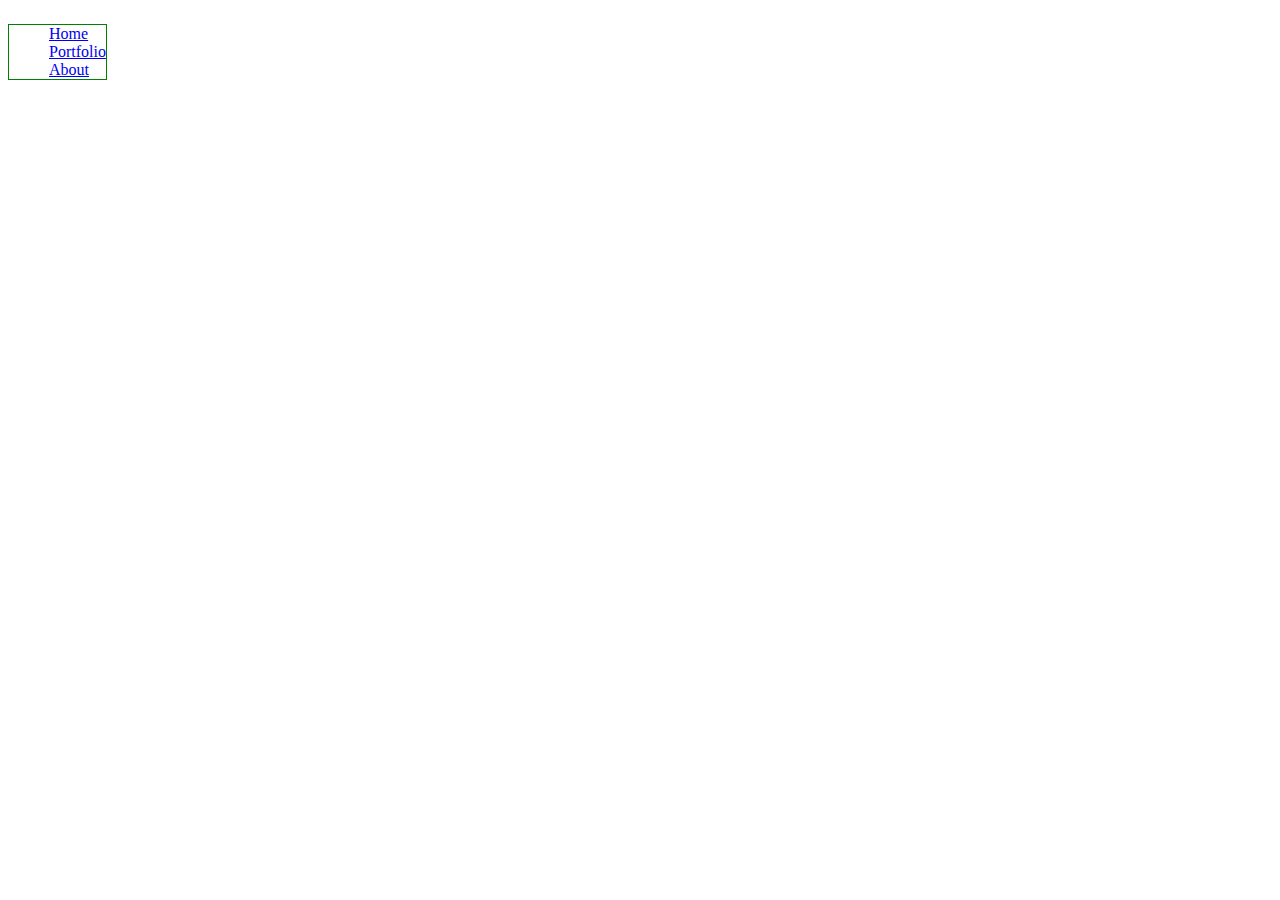
==== index.html @ a1f6cef9 "First Commit" ====
<!DOCTYPE html>
<html lang="en">
<head>
    <meta charset="utf-8">
    <meta >
    <link href="style/style.css" rel="stylesheet">     
</head>

<body>
        
<header>
    <div class="container">
        <ul>
            <li class="links"><a href=#>Home</a></li>
            <li class="links"><a href=#>Portfolio</a></li>
            <li class="links"><a href=#>About</a></li>

        </ul>
        
    </div> 
    
    
</header>
    
<footer></footer>    
</body>
</html>
---- style/style.css ----
/**/
ul{
    list-style-type:none;
    display: inline-block;
    border: 1px solid green
}
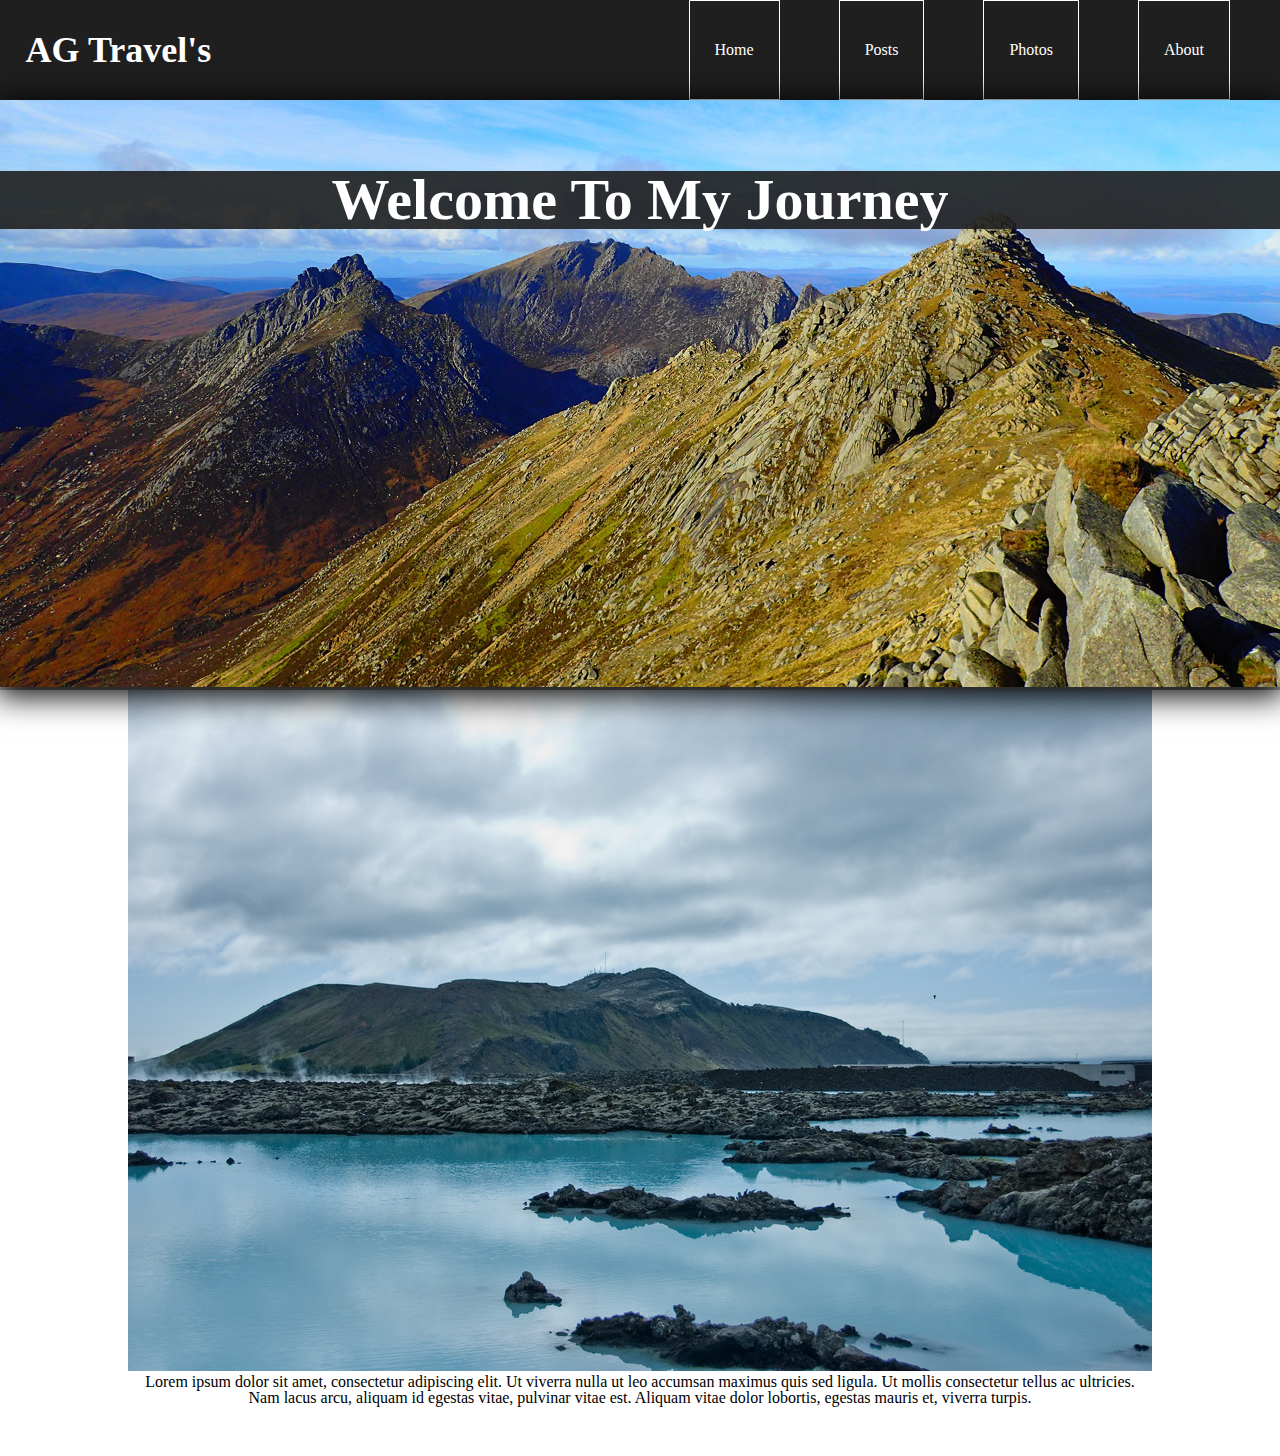
==== commit 16a2e6af: "Update 2017-11-23" ====
--- a/index.html
+++ b/index.html
@@ -2,25 +2,39 @@
 <html lang="en">
 <head>
     <meta charset="utf-8">
-    <meta >
-    <link href="style/style.css" rel="stylesheet">     
+    <meta name="viewport" content="width=device-width, initial-scale=1.0">
+    <link rel="stylesheet" type="text/css" href="style/HTML5Reset.css">
+    <link rel="stylesheet" type="text/css" href="style/style.css">   
+    <title>AG Travels | Welcome</title>
 </head>
-
-<body>
-        
-<header>
-    <div class="container">
-        <ul>
-            <li class="links"><a href=#>Home</a></li>
-            <li class="links"><a href=#>Portfolio</a></li>
-            <li class="links"><a href=#>About</a></li>
-
-        </ul>
-        
-    </div> 
+    <header>
+        <nav>
+            <div class="logo">
+                <h1><a href="#">AG Travel's</a></h1></div>  
+                    <ul class="navlinks">
+                        <li class="links"><a href=#>Home</a></li>
+                        <li class="links"><a href=blogPosts.html>Posts</a></li>
+                        <li class="links"><a href=#>Photos</a></li>
+                        <li class="links"><a href=about.html>About</a></li>
+                    </ul>
+        </nav>
+    </header>
     
     
-</header>
+<body> 
+    
+    <div class="frontView">
+        <img src="Cir-Mhor-Castles-N-Goatfell.jpg" alt="Road" id="FrontImg" class="boxShadows">
+        <h2 id="frontHeading">Welcome To My Journey</h2>
+    </div>
+    
+    <div class="postNum1 boxShadows">
+        <img src="LakeIsland.jpg" class="FrontPosts">    
+        <p class="FrontPostText">Lorem ipsum dolor sit amet, consectetur adipiscing elit. Ut viverra nulla ut leo accumsan maximus quis sed ligula. Ut mollis consectetur tellus ac ultricies. Nam lacus arcu, aliquam id egestas vitae, pulvinar vitae est. Aliquam vitae dolor lobortis, egestas mauris et, viverra turpis.
+        </p>
+    </div>
+    
+    
     
 <footer></footer>    
 </body>
--- a/style/style.css
+++ b/style/style.css
@@ -1,6 +1,158 @@
-/**/
-ul{
-    list-style-type:none;
+/*16px*/
+/*Global*/
+body{
+    background-color: white;
+    margin: auto;
+    text-align: center;
+}
+
+
+.container{
+    width: 80%;
+}
+
+
+.boxShadows{
+    box-shadow: 0px 5px 30px 4px black;
+}
+
+
+/*Navbar*/
+.current{
+}
+
+
+header{
+    height: 100px;
+    background-color: rgb(31, 31, 31);
+    z-index: 1000;
+}
+
+
+/*
+nav{
+}*/
+
+
+h1 a{
+    font-size: 2.25em;    
+    margin: 0;
+    text-decoration: none;
+    color: white;
+}
+
+.logo{
+    padding-top: 32px;
+    padding-bottom: 32px;
+    margin-left: 2%;
+    float: left;
+    list-style-type: none;
+}
+
+ul.navlinks{
+    list-style-type: none;
+    margin: 0;
+    padding: 0;
+    overflow: hidden;
+    float: right;
+}
+
+ul.navlinks li a{
+    color: white;
+    display: block;
+    text-decoration: none;
+    padding-top: 41px;
+    padding-bottom: 41px;
+    padding-left: 25px;
+    padding-right: 25px;
+    margin-left: 5px;
+    border: 1px solid;
+}
+
+ul.navlinks li a:hover{
+    display: block;
+    text-decoration: none;
+    padding-top: 41px;
+    padding-bottom: 41px;
+    padding-left: 25px;
+    padding-right: 25px;
+    border: 1px orange solid;
+    box-shadow: 0px 0px 5px 1px black ;
+}
+
+
+ul.navlinks li{
+    position: relative;
     display: inline-block;
-    border: 1px solid green
-}+    margin-right: 50px;
+}
+
+.frontView{
+    position: relative;
+    width: 100%;
+}
+
+h2{
+    position: absolute;
+    width: 100%;
+    top: 12%;
+    font-size: 58px;
+    color: white;
+    background:  rgba(31, 31, 31, 0.9);;
+    text-align: center;
+}
+
+#FrontImg{
+    width: 100%;
+    height: 100%;
+/*    border: 1px solid red;*/
+ 
+}
+
+
+
+.FrontPosts{
+/*    border: 1px green solid;*/
+}
+
+.postNum1{
+    text-align: center;
+    padding-bottom: 50px;
+    /*border: 1px blue solid;*/
+}
+
+p.FrontPostText{
+    width: 80%;
+    text-align: center;
+    display: inline-block;
+}
+
+
+
+
+
+
+/*About*/
+
+#AboutHead{
+    top: 18%;
+    position: absolute;
+    width: 100%;
+    font-size: 38px;
+    text-align: center;
+}
+
+hr{
+    margin-top: 10%;
+    margin-right: 10%;
+    margin-left: 10%;
+    height: 2px;
+    width: 100%;
+    background-color: black;
+}
+
+
+
+
+
+
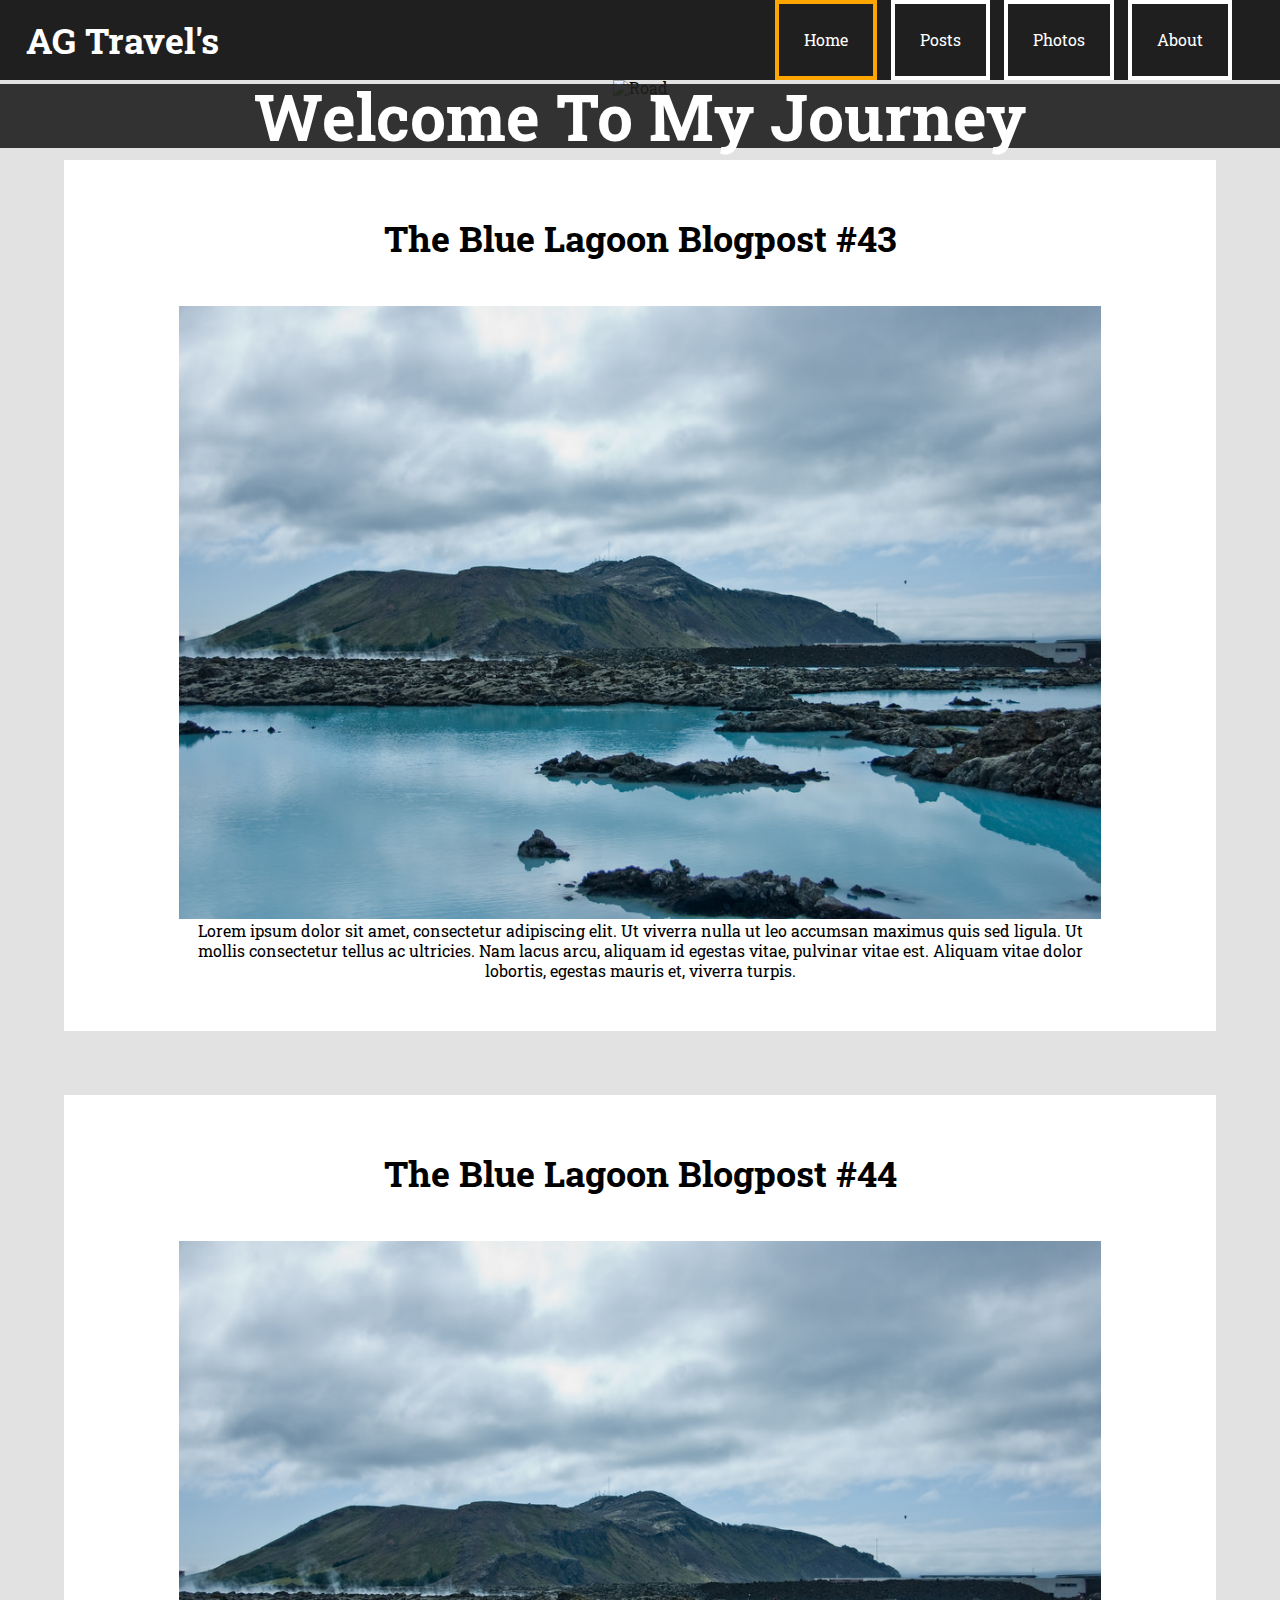
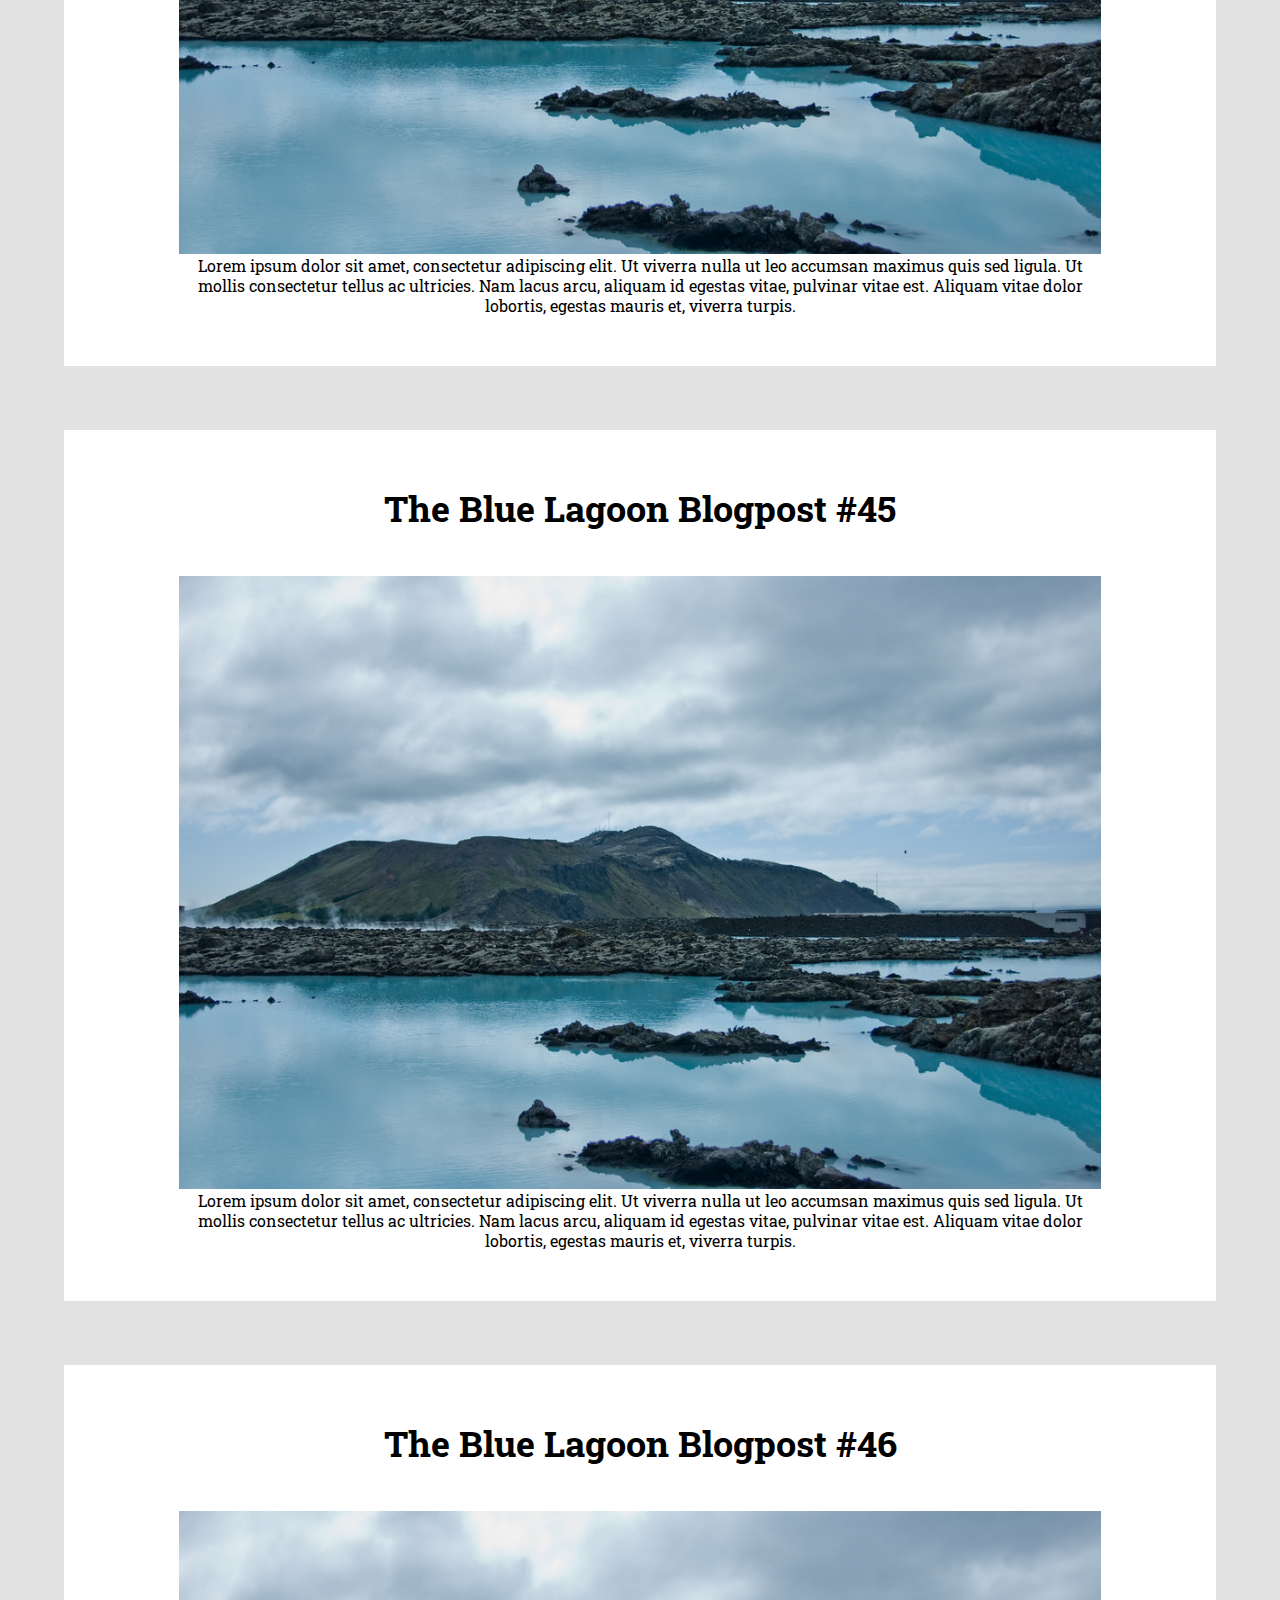
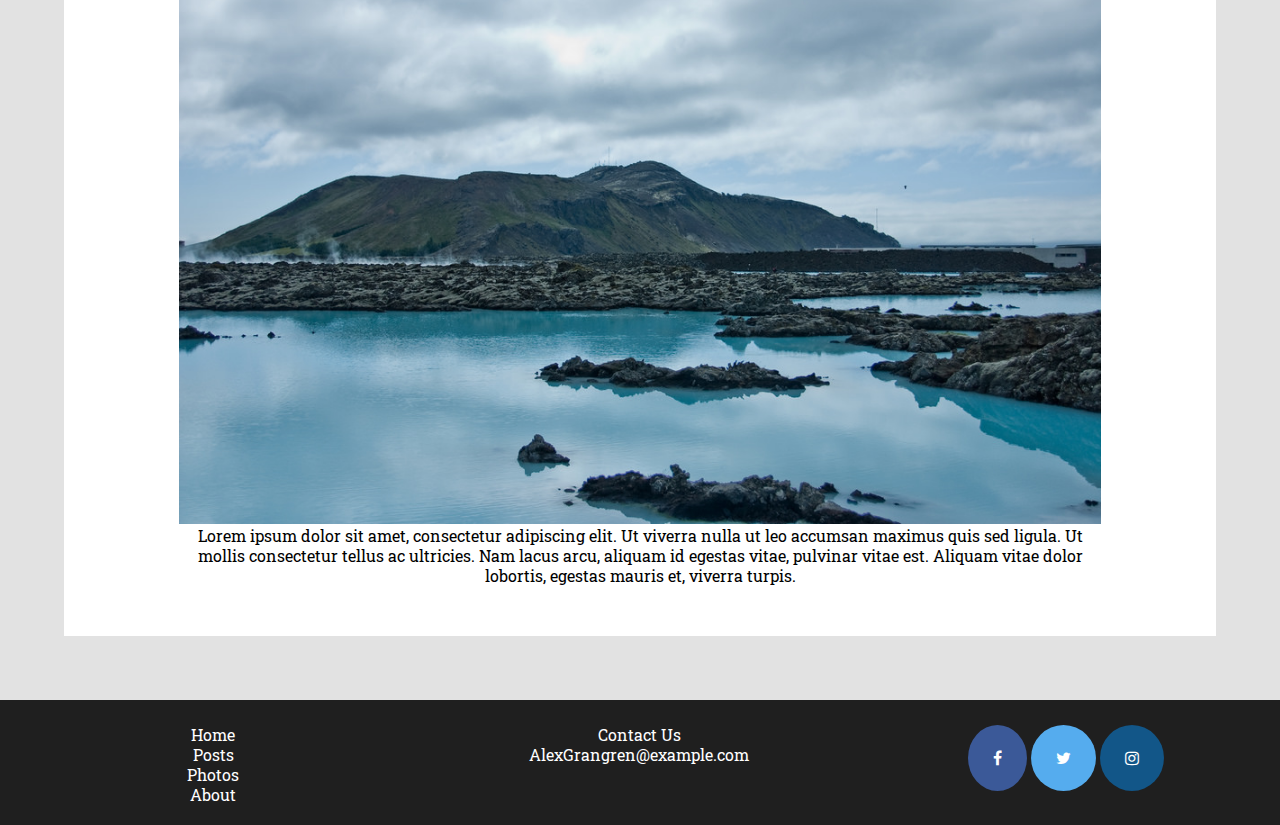
==== commit 37c660b5: "Uppdatering 2018-01-10" ====
--- a/index.html
+++ b/index.html
@@ -4,38 +4,91 @@
     <meta charset="utf-8">
     <meta name="viewport" content="width=device-width, initial-scale=1.0">
     <link rel="stylesheet" type="text/css" href="style/HTML5Reset.css">
-    <link rel="stylesheet" type="text/css" href="style/style.css">   
+    <link rel="stylesheet" type="text/css" href="style/style.css"> 
+    
+    <!--Länkar iconerna till facebook och twitter-->
+    <link rel="stylesheet" href="https://cdnjs.cloudflare.com/ajax/libs/font-awesome/4.7.0/css/font-awesome.min.css">
+    <link rel="shortcut icon" type="image/x-icon" href="favicon%20(1).ico" />
+    <!---->
+    <link href="https://fonts.googleapis.com/css?family=Roboto+Slab" rel="stylesheet">
+    <!--<script src="http://code.jquery.com/jquery-1.11.3.js"></script>-->
     <title>AG Travels | Welcome</title>
 </head>
-    <header>
-        <nav>
-            <div class="logo">
-                <h1><a href="#">AG Travel's</a></h1></div>  
-                    <ul class="navlinks">
-                        <li class="links"><a href=#>Home</a></li>
-                        <li class="links"><a href=blogPosts.html>Posts</a></li>
-                        <li class="links"><a href=#>Photos</a></li>
-                        <li class="links"><a href=about.html>About</a></li>
-                    </ul>
-        </nav>
+   
+    
+    
+<body> 
+     <header>
+        <div id="logo">
+            <h1><a href="index.html">AG Travel's</a></h1>
+        </div>  
+            <nav>
+                <ul class="navlinks">
+                    <li class="current"><a href=index.html>Home</a></li>
+                    <li><a href=blogPosts.html>Posts</a></li>
+                    <li><a href=#>Photos</a></li>
+                    <li id="test"><a href=about.html>About</a></li>
+                </ul>
+            </nav>
+         <div id="menu">Menu</div>
     </header>
     
     
-<body> 
-    
     <div class="frontView">
-        <img src="Cir-Mhor-Castles-N-Goatfell.jpg" alt="Road" id="FrontImg" class="boxShadows">
+        <img src="pexels-photo-103567.jpeg" alt="Road" id="FrontImg">
         <h2 id="frontHeading">Welcome To My Journey</h2>
     </div>
     
-    <div class="postNum1 boxShadows">
-        <img src="LakeIsland.jpg" class="FrontPosts">    
-        <p class="FrontPostText">Lorem ipsum dolor sit amet, consectetur adipiscing elit. Ut viverra nulla ut leo accumsan maximus quis sed ligula. Ut mollis consectetur tellus ac ultricies. Nam lacus arcu, aliquam id egestas vitae, pulvinar vitae est. Aliquam vitae dolor lobortis, egestas mauris et, viverra turpis.
+    
+    
+
+    <div class="blogPost">
+        <h3 class="heading">The Blue Lagoon Blogpost #43</h3>
+        <img src="LakeIsland.jpg" class="PostImage">    
+        <p class="FrontPostText ContentText">Lorem ipsum dolor sit amet, consectetur adipiscing elit. Ut viverra nulla ut leo accumsan maximus quis sed ligula. Ut mollis consectetur tellus ac ultricies. Nam lacus arcu, aliquam id egestas vitae, pulvinar vitae est. Aliquam vitae dolor lobortis, egestas mauris et, viverra turpis.
+        </p>
+    </div>
+
+    
+    <div class="blogPost">
+        <h3 class="heading">The Blue Lagoon Blogpost #44</h3>
+        <img src="LakeIsland.jpg" class="PostImage">    
+        <p class="FrontPostText ContentText">Lorem ipsum dolor sit amet, consectetur adipiscing elit. Ut viverra nulla ut leo accumsan maximus quis sed ligula. Ut mollis consectetur tellus ac ultricies. Nam lacus arcu, aliquam id egestas vitae, pulvinar vitae est. Aliquam vitae dolor lobortis, egestas mauris et, viverra turpis.
         </p>
     </div>
     
     
+    <div class="blogPost">
+        <h3 class="heading">The Blue Lagoon Blogpost #45</h3>
+        <img src="LakeIsland.jpg" class="PostImage">    
+        <p class="FrontPostText ContentText">Lorem ipsum dolor sit amet, consectetur adipiscing elit. Ut viverra nulla ut leo accumsan maximus quis sed ligula. Ut mollis consectetur tellus ac ultricies. Nam lacus arcu, aliquam id egestas vitae, pulvinar vitae est. Aliquam vitae dolor lobortis, egestas mauris et, viverra turpis.
+        </p>
+    </div>
     
-<footer></footer>    
+    
+    <div class="blogPost">
+        <h3 class="heading">The Blue Lagoon Blogpost #46</h3>
+        <img src="LakeIsland.jpg" class="PostImage">    
+        <p class="FrontPostText ContentText">Lorem ipsum dolor sit amet, consectetur adipiscing elit. Ut viverra nulla ut leo accumsan maximus quis sed ligula. Ut mollis consectetur tellus ac ultricies. Nam lacus arcu, aliquam id egestas vitae, pulvinar vitae est. Aliquam vitae dolor lobortis, egestas mauris et, viverra turpis.
+        </p>
+    </div>
+    
+    
+<footer>
+    <div class="footerinf">
+        <div class="column"> 
+            <a href="index.html">Home</a><br><a href="#">Posts</a><br><a href="">Photos</a><br><a href="#">About</a>    
+        </div>
+            <p class="column">Contact Us<br>AlexGrangren@example.com</p>
+            <div class="column">
+                <i href="#" class="fa fa-facebook"></i>
+                <i href="#" class="fa fa-twitter"></i>
+                <i href="#" class="fa fa-instagram"></i>
+            </div>
+        </div>
+</footer> 
+   
+    
 </body>
-</html>+</html>
+
--- a/style/style.css
+++ b/style/style.css
@@ -1,158 +1,290 @@
-/*16px*/
 /*Global*/
 body{
-    background-color: white;
+    font-family: 'Roboto Slab', serif;
+    background-color: #e2e2e2;
     margin: auto;
     text-align: center;
 }
 
-
+/*Gör så att allt trycks ihop med 10% på vänster och höger sida*/
 .container{
-    width: 80%;
-}
-
-
-.boxShadows{
-    box-shadow: 0px 5px 30px 4px black;
-}
+    width: 90%;
+    margin: auto;
+    overflow: hidden;
+    text-align: center;
+}
+
+.heading{
+    margin-top: 50px;
+    margin-bottom: 50px;
+    font-size: 36px;
+    
+}
+
+.S_heading{
+    margin-top: 50px;
+    margin-bottom: 30px;
+    font-size: 26px;
+}
+
+
+
+
+
+/*///////////////////*/
 
 
 /*Navbar*/
-.current{
-}
-
-
 header{
-    height: 100px;
-    background-color: rgb(31, 31, 31);
+    height: 80px;
+    background-color: #1f1f1f;
     z-index: 1000;
 }
-
-
-/*
-nav{
-}*/
-
-
+/*Ändrar färgen på den länk du är på.*/
+.navlinks .current a{
+    border-color: orange;
+}
+
+.navlinks{
+    list-style-type: none;
+    overflow: hidden;
+    float: right;
+}
+
+/*remove!!!!!!!!!!!!!!!!!!!!!!!!!!!!!*/
+#test{
+    margin-right: 3em;
+}
+/*------*/
+
+/*Padding gör så att alla borders passar perfekt inne i headern*/
+.navlinks li a{
+    color: white;
+    display: block;
+    text-decoration: none;
+    padding-top: 28px;
+    padding-bottom: 28px;
+    padding-left: 25px;
+    padding-right: 25px;
+    border: 4px solid;
+}
+
+.navlinks li a:hover{
+   border-color: orange;
+}
+
+.navlinks li{
+    position: relative;
+    display: inline-block;
+    margin-right: 10px;
+}
+
+/*Meny för mobila enheter*/
+#menu{
+    width: 100%;
+    text-align: right;
+    box-sizing: border-box;
+    padding: 32px 0px;
+    cursor: pointer;
+    display: none;   
+    color: white;
+}
+
+/*h1 är loggan*/
+/*Ändrar så att den inte har någon margin så den inte är ivägen för annat och flytter på divs osv.*/
 h1 a{
     font-size: 2.25em;    
     margin: 0;
     text-decoration: none;
     color: white;
 }
-
-.logo{
-    padding-top: 32px;
-    padding-bottom: 32px;
+/*Den här classen centrerar loggan med padding*/
+#logo{
+    padding-top: 22px;
+    padding-bottom: 22px;
     margin-left: 2%;
     float: left;
     list-style-type: none;
 }
 
-ul.navlinks{
-    list-style-type: none;
-    margin: 0;
-    padding: 0;
-    overflow: hidden;
-    float: right;
-}
-
-ul.navlinks li a{
-    color: white;
-    display: block;
-    text-decoration: none;
-    padding-top: 41px;
-    padding-bottom: 41px;
-    padding-left: 25px;
-    padding-right: 25px;
-    margin-left: 5px;
-    border: 1px solid;
-}
-
-ul.navlinks li a:hover{
-    display: block;
-    text-decoration: none;
-    padding-top: 41px;
-    padding-bottom: 41px;
-    padding-left: 25px;
-    padding-right: 25px;
-    border: 1px orange solid;
-    box-shadow: 0px 0px 5px 1px black ;
-}
-
-
-ul.navlinks li{
-    position: relative;
-    display: inline-block;
-    margin-right: 50px;
-}
-
+/*///////////////////*/
+
+/* Jag använderm mig utav position: relative; för att få bilden att anpassa sig efter texten som ska vara på bilden */
+
+/*Front view är första bilden som ska introducera en till hemsidan*/
 .frontView{
     position: relative;
-    width: 100%;
-}
-
-h2{
+
+}
+
+/*Jag får ner texten genom att ge den en absolute position och sedan ger den top 12% som trycker ner den med 12% från headern. Text-align för att centrera texten.*/
+h2#frontHeading{
     position: absolute;
     width: 100%;
-    top: 12%;
-    font-size: 58px;
-    color: white;
-    background:  rgba(31, 31, 31, 0.9);;
+    top: 25%;
+    font-size: 4em;
+    color: white;
+    background: rgba(31, 31, 31, 0.9);;
     text-align: center;
 }
 
 #FrontImg{
     width: 100%;
-    height: 100%;
-/*    border: 1px solid red;*/
- 
-}
-
-
-
-.FrontPosts{
-/*    border: 1px green solid;*/
-}
-
-.postNum1{
-    text-align: center;
+}
+
+#frontHeading{
+    top: 35%;
+}
+
+.blogPost{
+    margin: 5%;
+    padding-top: 10px;
     padding-bottom: 50px;
-    /*border: 1px blue solid;*/
+    background: white;
+}
+
+.PostImage{
+    width: 80%;
 }
 
 p.FrontPostText{
-    width: 80%;
-    text-align: center;
-    display: inline-block;
-}
-
+    text-align: center;
+    margin-left: 10%;
+    margin-right: 10%;
+
+}
 
 
 
 
 
 /*About*/
-
 #AboutHead{
-    top: 18%;
-    position: absolute;
-    width: 100%;
     font-size: 38px;
-    text-align: center;
+    background-color: white;
 }
 
 hr{
-    margin-top: 10%;
     margin-right: 10%;
     margin-left: 10%;
-    height: 2px;
-    width: 100%;
-    background-color: black;
-}
-
-
-
-
-
-
+    height: 2px;    
+    text-align: center;
+}
+
+#AboutPic{
+    width:370px;
+    height:480px;
+    margin-left: 50px;
+    position: relative;
+    float: right;
+}
+
+.AboutDiv{
+    margin: 5%;
+    padding-top: 10px;
+    padding-bottom: 50px;
+    background: white;
+    
+}
+
+p.par{
+    margin-left: 5%;
+    width: 50%;
+    height: 500px;
+/*    border: 1px red solid;*/
+}
+
+.ContentText{
+    line-height: 1.25em;
+}
+
+
+
+
+
+footer{
+    position: absolute;
+    height: 125px;
+    width: 100%;
+    background-color: #1f1f1f;
+    text-align: center;
+    text-decoration: none;
+}
+
+/*Gör alla så att alla länkar i footerinf inte har någon underline eller den orginala lila färgen när länken har blivit visited(besökt)*/
+.footerinf a{
+    text-decoration: none;
+    color: white;
+}
+
+/*Gör att varje columne tar 1/3 av sidan*/
+.column{
+    width: 33.3%;
+    margin-top: 25px;
+    float: left;
+    text-decoration: none;
+    color: white;
+    line-height: 1.25em;
+}
+
+
+.fa {
+    padding: 25px;
+    text-align: center;
+    border-radius: 50%;
+}
+
+.fa:hover {
+    opacity: 0.5;
+}
+
+.fa-facebook {
+    font: 50px;
+    background: #3B5998;
+    color: white;
+}
+
+.fa-twitter {
+    background: #55ACEE;
+    color: white;
+}
+
+.fa-instagram {
+    background: #125688;
+    color: white;
+}
+
+
+
+@media only screen and (max-width: 850px){
+    
+    nav{
+        display: none;
+    }
+    
+    #menu{
+        display: block
+    }
+    
+    .navlinks li a{
+    color: white;
+    display: block;
+    text-decoration: none;
+    width: 100%;
+    border: 1px solid;
+}
+        
+    .blogPost{
+        margin-top: 10%;
+    }
+    
+}
+
+@media only screen and (max-width: 740){
+    
+    h2#frontHeading{
+        font-size: 36px;
+        
+    }
+    
+}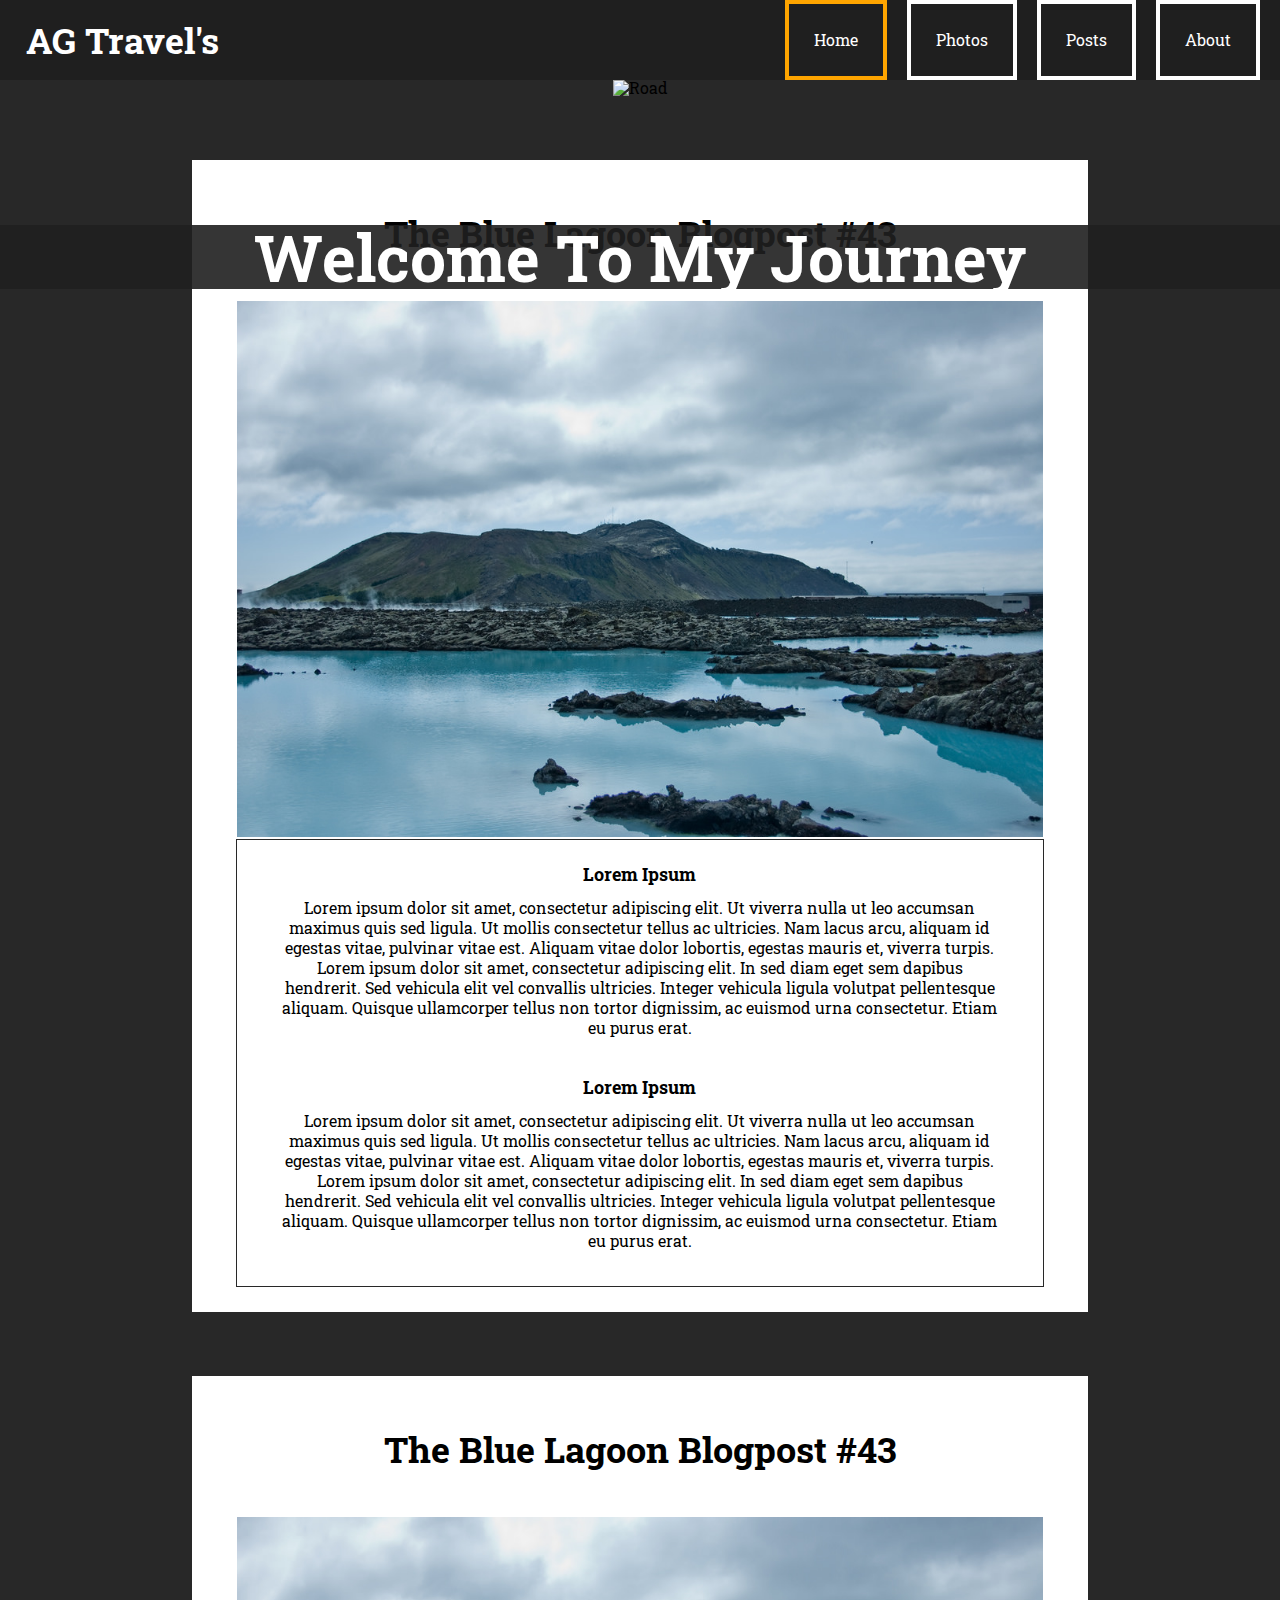
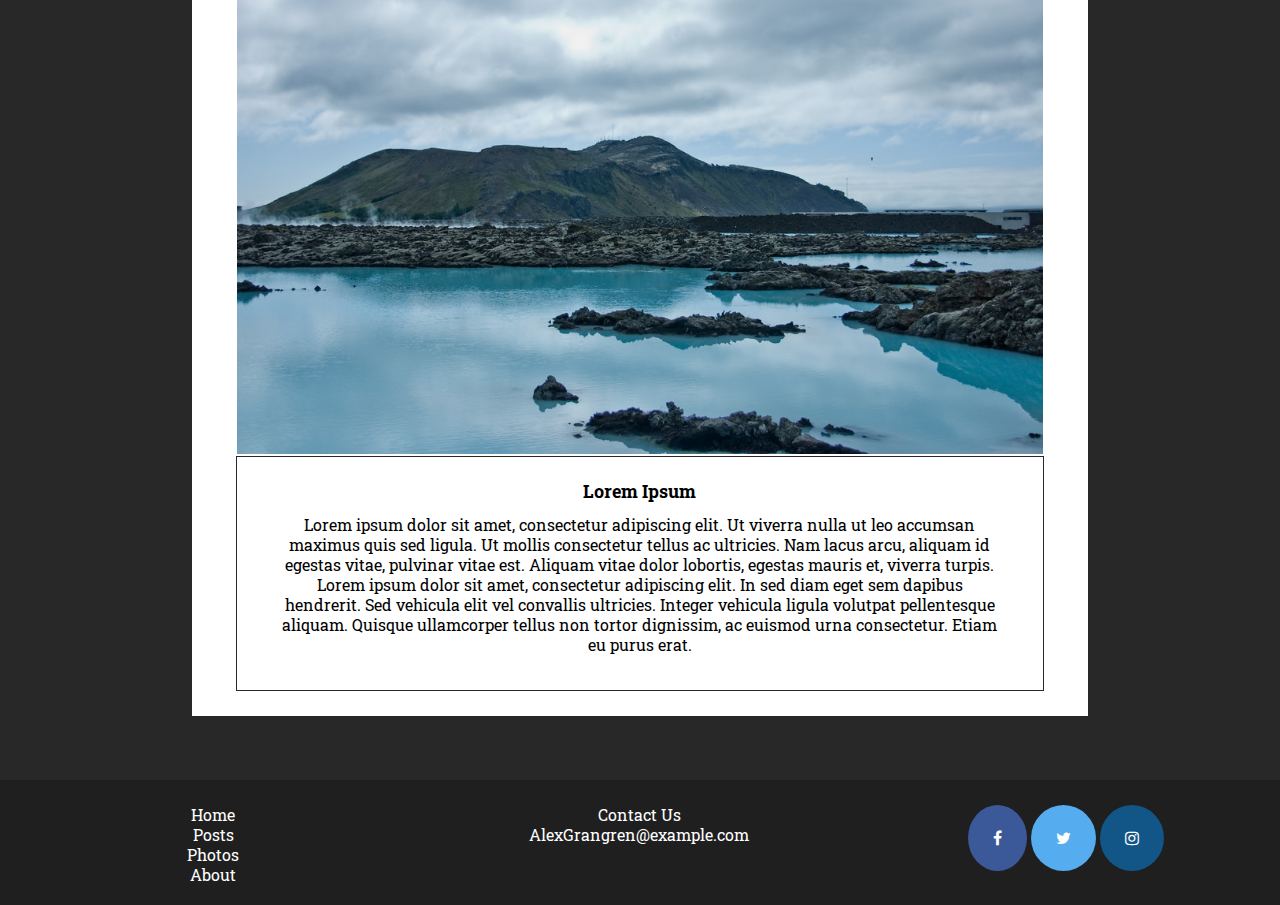
==== commit b45207dc: "Hotfixes" ====
--- a/index.html
+++ b/index.html
@@ -1,94 +1,116 @@
 <!DOCTYPE html>
 <html lang="en">
-<head>
-    <meta charset="utf-8">
-    <meta name="viewport" content="width=device-width, initial-scale=1.0">
-    <link rel="stylesheet" type="text/css" href="style/HTML5Reset.css">
-    <link rel="stylesheet" type="text/css" href="style/style.css"> 
+<!----  Head  ---->
+    <head>
+        <meta charset="utf-8">
+        <meta name="viewport" content="width=device-width, initial-scale=1.0">
+
+<!----  Browser Icon  ---->
+        <link href="favicon.ico" rel="logo">
+
+<!----  Stylesheets  ---->
+        <link rel="stylesheet" type="text/css" href="style/HTML5Reset.css">
+        <link rel="stylesheet" type="text/css" href="style/style.css"> 
+        <link rel="stylesheet" href="https://cdnjs.cloudflare.com/ajax/libs/font-awesome/4.7.0/css/font-awesome.min.css">
+
+<!----  Länkar iconerna till facebook och twitter  ---->
+        <link href="https://fonts.googleapis.com/css?family=Roboto+Slab" rel="stylesheet">
+        
+<!----  Titlen av nuvarande sida, ändras till Photos, About beroende på vilken sida  ---->
+        <title>AG Travels | Welcome</title>
+    </head>
     
-    <!--Länkar iconerna till facebook och twitter-->
-    <link rel="stylesheet" href="https://cdnjs.cloudflare.com/ajax/libs/font-awesome/4.7.0/css/font-awesome.min.css">
-    <link rel="shortcut icon" type="image/x-icon" href="favicon%20(1).ico" />
-    <!---->
-    <link href="https://fonts.googleapis.com/css?family=Roboto+Slab" rel="stylesheet">
-    <!--<script src="http://code.jquery.com/jquery-1.11.3.js"></script>-->
-    <title>AG Travels | Welcome</title>
-</head>
-   
-    
-    
-<body> 
-     <header>
-        <div id="logo">
-            <h1><a href="index.html">AG Travel's</a></h1>
-        </div>  
-            <nav>
-                <ul class="navlinks">
+<!----  BODY  ---->
+    <body> 
+<!----  HEADER  ---->
+        <header>
+
+            <h1 id="logo"><a href="index.html">AG Travel's</a></h1>
+<!----  NAV  ---->
+                <nav>
                     <li class="current"><a href=index.html>Home</a></li>
-                    <li><a href=blogPosts.html>Posts</a></li>
-                    <li><a href=#>Photos</a></li>
-                    <li id="test"><a href=about.html>About</a></li>
-                </ul>
-            </nav>
-         <div id="menu">Menu</div>
-    </header>
-    
-    
-    <div class="frontView">
-        <img src="pexels-photo-103567.jpeg" alt="Road" id="FrontImg">
-        <h2 id="frontHeading">Welcome To My Journey</h2>
-    </div>
-    
-    
-    
+                    <li id="AboutLi"><a  href=about.html>About</a></li>
+                    
+<!--  Dropdown Meny. Se rad 286-312  -->
+                    <div class="dropdown">
+                      <li><a href=blogPosts.html>Posts</a></li>
+                        <div class="dropdownLinks">
+                            <a href="#">All Posts</a>
+                            <a href="#">Recent Posts</a>
+                            <a href="#">Categories</a>
+                        </div>
+                    </div>
 
-    <div class="blogPost">
-        <h3 class="heading">The Blue Lagoon Blogpost #43</h3>
-        <img src="LakeIsland.jpg" class="PostImage">    
-        <p class="FrontPostText ContentText">Lorem ipsum dolor sit amet, consectetur adipiscing elit. Ut viverra nulla ut leo accumsan maximus quis sed ligula. Ut mollis consectetur tellus ac ultricies. Nam lacus arcu, aliquam id egestas vitae, pulvinar vitae est. Aliquam vitae dolor lobortis, egestas mauris et, viverra turpis.
-        </p>
-    </div>
+<!--  Dropdown Meny. Se rad 286-312  -->
+                    <div class="dropdown">
+                      <li><a href=photos.html>Photos</a></li>
+                        <div class="dropdownLinks">
+                            <a href="#">All Posts</a>
+                            <a href="#">Recent Posts</a>
+                            <a href="#">Categories</a>
+                        </div>
+                    </div>
+                </nav>
+            
+<!--  Responsiv meny för skärmar mindre än 850px.(Har ej länkar)  -->
+            <div id="menu">Menu</div>
+        </header>
 
-    
-    <div class="blogPost">
-        <h3 class="heading">The Blue Lagoon Blogpost #44</h3>
-        <img src="LakeIsland.jpg" class="PostImage">    
-        <p class="FrontPostText ContentText">Lorem ipsum dolor sit amet, consectetur adipiscing elit. Ut viverra nulla ut leo accumsan maximus quis sed ligula. Ut mollis consectetur tellus ac ultricies. Nam lacus arcu, aliquam id egestas vitae, pulvinar vitae est. Aliquam vitae dolor lobortis, egestas mauris et, viverra turpis.
-        </p>
-    </div>
-    
-    
-    <div class="blogPost">
-        <h3 class="heading">The Blue Lagoon Blogpost #45</h3>
-        <img src="LakeIsland.jpg" class="PostImage">    
-        <p class="FrontPostText ContentText">Lorem ipsum dolor sit amet, consectetur adipiscing elit. Ut viverra nulla ut leo accumsan maximus quis sed ligula. Ut mollis consectetur tellus ac ultricies. Nam lacus arcu, aliquam id egestas vitae, pulvinar vitae est. Aliquam vitae dolor lobortis, egestas mauris et, viverra turpis.
-        </p>
-    </div>
-    
-    
-    <div class="blogPost">
-        <h3 class="heading">The Blue Lagoon Blogpost #46</h3>
-        <img src="LakeIsland.jpg" class="PostImage">    
-        <p class="FrontPostText ContentText">Lorem ipsum dolor sit amet, consectetur adipiscing elit. Ut viverra nulla ut leo accumsan maximus quis sed ligula. Ut mollis consectetur tellus ac ultricies. Nam lacus arcu, aliquam id egestas vitae, pulvinar vitae est. Aliquam vitae dolor lobortis, egestas mauris et, viverra turpis.
-        </p>
-    </div>
-    
-    
-<footer>
-    <div class="footerinf">
-        <div class="column"> 
-            <a href="index.html">Home</a><br><a href="#">Posts</a><br><a href="">Photos</a><br><a href="#">About</a>    
+<!--  Välkomst Bild  -->
+        <div background="pexels-photo-103567.jpeg" >
+            <img src="pexels-photo-103567.jpeg" alt="Road" id="FrontImg">
+            <h2>Welcome To My Journey</h2>
         </div>
-            <p class="column">Contact Us<br>AlexGrangren@example.com</p>
+
+
+
+<!----  BlogpostFront är alla bloginlägg på första sidan och alla blogposts på egen sida  ---->
+        <div class="blogPostFront">
+            <h3 class="heading">The Blue Lagoon Blogpost #43</h3>
+            <img src="LakeIsland.jpg" class="PostImage">  
+            
+<!--  TextBox är texten på ett bloginlägg  -->
+            <div class="textBox">
+                <h3 class="S_textHeading">Lorem Ipsum</h3>
+                <p class="ContentText">
+                    Lorem ipsum dolor sit amet, consectetur adipiscing elit. Ut viverra nulla ut leo accumsan maximus quis sed ligula. Ut mollis consectetur tellus ac ultricies. Nam lacus arcu, aliquam id egestas vitae, pulvinar vitae est. Aliquam vitae dolor lobortis, egestas mauris et, viverra turpis. Lorem ipsum dolor sit amet, consectetur adipiscing elit. In sed diam eget sem dapibus hendrerit. Sed vehicula elit vel convallis ultricies. Integer vehicula ligula volutpat pellentesque aliquam. Quisque ullamcorper tellus non tortor dignissim, ac euismod urna consectetur. Etiam eu purus erat.
+                </p>
+
+                <h3 class="S_textHeading">Lorem Ipsum</h3>
+                <p class="ContentText">
+                    Lorem ipsum dolor sit amet, consectetur adipiscing elit. Ut viverra nulla ut leo accumsan maximus quis sed ligula. Ut mollis consectetur tellus ac ultricies. Nam lacus arcu, aliquam id egestas vitae, pulvinar vitae est. Aliquam vitae dolor lobortis, egestas mauris et, viverra turpis. Lorem ipsum dolor sit amet, consectetur adipiscing elit. In sed diam eget sem dapibus hendrerit. Sed vehicula elit vel convallis ultricies. Integer vehicula ligula volutpat pellentesque aliquam. Quisque ullamcorper tellus non tortor dignissim, ac euismod urna consectetur. Etiam eu purus erat.
+                </p>
+             </div>
+        </div>
+
+<!--  BlogpostFront är alla bloginlägg på första sidan och alla blogposts på egen sida  -->
+        <div class="blogPostFront">
+            <h3 class="heading">The Blue Lagoon Blogpost #43</h3>
+            <img src="LakeIsland.jpg" class="PostImage">  
+            
+<!--  TextBox är texten på ett bloginlägg  -->
+            <div class="textBox">
+                <h3 class="S_textHeading">Lorem Ipsum</h3>
+                <p class="ContentText">
+                    Lorem ipsum dolor sit amet, consectetur adipiscing elit. Ut viverra nulla ut leo accumsan maximus quis sed ligula. Ut mollis consectetur tellus ac ultricies. Nam lacus arcu, aliquam id egestas vitae, pulvinar vitae est. Aliquam vitae dolor lobortis, egestas mauris et, viverra turpis. Lorem ipsum dolor sit amet, consectetur adipiscing elit. In sed diam eget sem dapibus hendrerit. Sed vehicula elit vel convallis ultricies. Integer vehicula ligula volutpat pellentesque aliquam. Quisque ullamcorper tellus non tortor dignissim, ac euismod urna consectetur. Etiam eu purus erat.
+                </p>  
+            </div>
+        </div>
+
+<!----  FOOTER  ---->
+        <footer>
+            <div class="column"> 
+                <a href="index.html">Home</a><br><a href="#">Posts</a><br><a href="#">Photos</a><br><a href="#">About</a>    
+            </div>
+                <p class="column">Contact Us<br>AlexGrangren@example.com</p>
             <div class="column">
                 <i href="#" class="fa fa-facebook"></i>
                 <i href="#" class="fa fa-twitter"></i>
                 <i href="#" class="fa fa-instagram"></i>
             </div>
-        </div>
-</footer> 
-   
+        </footer> 
+
+    </body>
     
-</body>
 </html>
 
--- a/style/style.css
+++ b/style/style.css
@@ -1,16 +1,11 @@
-/*Global*/
+/******************************************/
+/******************Global******************/
+/******************************************/
+
 body{
     font-family: 'Roboto Slab', serif;
-    background-color: #e2e2e2;
-    margin: auto;
-    text-align: center;
-}
-
-/*Gör så att allt trycks ihop med 10% på vänster och höger sida*/
-.container{
-    width: 90%;
-    margin: auto;
-    overflow: hidden;
+    background-color: #282828;
+    margin: auto;
     text-align: center;
 }
 
@@ -18,7 +13,6 @@
     margin-top: 50px;
     margin-bottom: 50px;
     font-size: 36px;
-    
 }
 
 .S_heading{
@@ -27,38 +21,76 @@
     font-size: 26px;
 }
 
-
-
-
-
-/*///////////////////*/
-
-
-/*Navbar*/
+.S_textHeading{
+    font-size: 18px;
+    margin-top: 25px
+}
+
+.ContentDiv{
+    margin: auto;
+    margin-bottom: 3%;
+    padding-top: 10px;
+    padding-bottom: 50px;
+    width: 80%;
+    overflow: hidden;
+    background-color: white;
+}
+ 
+.textBox{  
+    margin: auto;
+    width: 90%;
+    border: 1px #282828 solid;
+}
+
+.ContentText{
+    margin: auto;
+    margin-bottom: 20px;
+    padding-top: 15px;
+    padding-bottom: 15px;
+    width: 90%;
+    line-height: 1.25em;
+}
+
+hr{
+    margin-right: 10%;
+    margin-left: 10%;
+    border-width: 3px;
+    text-align: center;
+    border-color: #1f1f1f;
+}
+
+/******************************************/
+/******************Header******************/
+/******************************************/
+
 header{
     height: 80px;
     background-color: #1f1f1f;
-    z-index: 1000;
-}
-/*Ändrar färgen på den länk du är på.*/
-.navlinks .current a{
-    border-color: orange;
-}
-
-.navlinks{
+}
+
+/******************************************/
+/******************Navbar******************/
+/******************************************/
+
+nav{
     list-style-type: none;
     overflow: hidden;
     float: right;
-}
-
-/*remove!!!!!!!!!!!!!!!!!!!!!!!!!!!!!*/
-#test{
-    margin-right: 3em;
-}
-/*------*/
-
-/*Padding gör så att alla borders passar perfekt inne i headern*/
-.navlinks li a{
+    overflow: hidden;
+}
+
+
+
+
+
+
+nav li{
+    position: relative;
+    display: inline-block;
+    margin-right: 20px;
+}
+
+nav li a{
     color: white;
     display: block;
     text-decoration: none;
@@ -69,14 +101,12 @@
     border: 4px solid;
 }
 
-.navlinks li a:hover{
+nav .current a{
+    border-color: orange;
+}
+
+nav li a:hover{
    border-color: orange;
-}
-
-.navlinks li{
-    position: relative;
-    display: inline-block;
-    margin-right: 10px;
 }
 
 /*Meny för mobila enheter*/
@@ -93,38 +123,36 @@
 /*h1 är loggan*/
 /*Ändrar så att den inte har någon margin så den inte är ivägen för annat och flytter på divs osv.*/
 h1 a{
+    margin: 0;
     font-size: 2.25em;    
-    margin: 0;
-    text-decoration: none;
-    color: white;
-}
+    text-decoration: none;
+    color: white;
+}
+
 /*Den här classen centrerar loggan med padding*/
 #logo{
     padding-top: 22px;
     padding-bottom: 22px;
     margin-left: 2%;
+    list-style-type: none;
     float: left;
-    list-style-type: none;
-}
-
-/*///////////////////*/
-
-/* Jag använderm mig utav position: relative; för att få bilden att anpassa sig efter texten som ska vara på bilden */
-
-/*Front view är första bilden som ska introducera en till hemsidan*/
-.frontView{
-    position: relative;
-
-}
+}
+
 
 /*Jag får ner texten genom att ge den en absolute position och sedan ger den top 12% som trycker ner den med 12% från headern. Text-align för att centrera texten.*/
-h2#frontHeading{
+
+
+/******************************************/
+/***************Första Sidan***************/
+/******************************************/
+
+h2{
     position: absolute;
     width: 100%;
     top: 25%;
     font-size: 4em;
     color: white;
-    background: rgba(31, 31, 31, 0.9);;
+    background: rgba(31, 31, 31, 0.9);
     text-align: center;
 }
 
@@ -132,105 +160,108 @@
     width: 100%;
 }
 
-#frontHeading{
-    top: 35%;
+
+/******************************************/
+/*****************Blogposts****************/
+/******************************************/
+
+.blogPostFront{
+    margin: 5% 15% 5% 15%;
+    padding-top: 5px;
+    padding-bottom: 25px;
+    background-color: white;
+}
+
+.blogPost img{
+    width: 100%;
+    height: 100%;
+}
+
+.blogPost:hover{
+    border-color: rgb(31, 31, 31);
 }
 
 .blogPost{
-    margin: 5%;
-    padding-top: 10px;
-    padding-bottom: 50px;
-    background: white;
-}
-
-.PostImage{
-    width: 80%;
-}
-
-p.FrontPostText{
-    text-align: center;
+    float: left;
+    width: 26%;
+    margin-right: 10px;
+    margin-bottom: 15px;
+    background-repeat: no-repeat;
+    border: 1px solid grey;
+}
+
+.blogPosts{
+    margin: auto;
     margin-left: 10%;
     margin-right: 10%;
-
-}
-
-
-
-
-
-/*About*/
-#AboutHead{
+    width: 100%;
+}
+
+.desc{
+    padding: 10px;
+    text-align: center;
+}
+
+.PostImage{
+    width: 90%;
+}
+
+
+/******************************************/
+/******************About******************/
+/******************************************/
+
+.h3Header{
     font-size: 38px;
-    background-color: white;
-}
-
-hr{
-    margin-right: 10%;
-    margin-left: 10%;
-    height: 2px;    
-    text-align: center;
+}
+
+.AboutDiv{
+    width: 60%;
 }
 
 #AboutPic{
+    margin-left: 50px;
     width:370px;
     height:480px;
-    margin-left: 50px;
     position: relative;
     float: right;
 }
 
-.AboutDiv{
-    margin: 5%;
-    padding-top: 10px;
-    padding-bottom: 50px;
-    background: white;
-    
-}
-
-p.par{
-    margin-left: 5%;
-    width: 50%;
-    height: 500px;
-/*    border: 1px red solid;*/
-}
-
-.ContentText{
-    line-height: 1.25em;
-}
-
-
-
-
+#AboutLi{
+    float: right;
+}
+
+
+/******************************************/
+/******************Footer******************/
+/******************************************/
 
 footer{
-    position: absolute;
     height: 125px;
     width: 100%;
     background-color: #1f1f1f;
-    text-align: center;
-    text-decoration: none;
 }
 
 /*Gör alla så att alla länkar i footerinf inte har någon underline eller den orginala lila färgen när länken har blivit visited(besökt)*/
-.footerinf a{
-    text-decoration: none;
-    color: white;
-}
-
-/*Gör att varje columne tar 1/3 av sidan*/
+footer a{
+    text-decoration: none;
+    color: white;
+}
+
+/*Gör att varje column tar en tredjedel av sidan*/
 .column{
     width: 33.3%;
     margin-top: 25px;
+    text-decoration: none;
+    color: white;
+    line-height: 1.25em;
     float: left;
-    text-decoration: none;
-    color: white;
-    line-height: 1.25em;
-}
-
-
+}
+
+/*Sociala Medier Symboler*/
 .fa {
+    text-align: center;
     padding: 25px;
-    text-align: center;
     border-radius: 50%;
 }
 
@@ -239,7 +270,6 @@
 }
 
 .fa-facebook {
-    font: 50px;
     background: #3B5998;
     color: white;
 }
@@ -254,37 +284,104 @@
     color: white;
 }
 
-
+/******************************************/
+/**************Dropdown Meny***************/
+/******************************************/
+
+.dropdown {
+    float: right;
+    overflow: hidden;
+}
+
+.dropdownLinks {
+    display: none;
+    position: absolute;
+    background-color: #f9f9f9;
+    z-index: 1000; 
+}
+
+.dropdownLinks a {
+    color: black;
+    padding: 16px 20px;
+    text-decoration: none;
+    display: block;
+    text-align: center;
+}
+
+.dropdownLinks a:hover {
+    background-color: orange;
+}
+
+.dropdown:hover .dropdownLinks {
+    display: block;
+}
+
+
+
+/******************************************/
+/**************Media Queries***************/
+/******************************************/
 
 @media only screen and (max-width: 850px){
-    
+    /*Gömmer nav knapparna för mobila enheter*/
     nav{
         display: none;
     }
-    
+    /*Ändrar så att menyn syns istället för knapparna*/
     #menu{
-        display: block
-    }
-    
-    .navlinks li a{
-    color: white;
+        display: block;
+    }
+    
+    .nav li a{
     display: block;
     text-decoration: none;
     width: 100%;
     border: 1px solid;
 }
         
+    .blogPostFront{
+        margin-top: 10%;
+        margin-left: 0;
+        margin-right: 0;
+        background-color: #282828;
+        color: white;
+    }
+    
     .blogPost{
-        margin-top: 10%;
-    }
-    
-}
-
-@media only screen and (max-width: 740){
-    
-    h2#frontHeading{
+        width: 75%;
+        margin: auto;
+        margin-bottom: 50px;
+    }
+    /*Ändrar färgen för mobila enheter, mest för sena kvällar då det är skonsammare för ögonen med mattare färger.*/
+    body{
+        background-color: #1f1f1f;
+    }
+    /*Skiftar färger*/
+    .ContentDiv{
+        background-color: #282828;
+        color: white
+    }
+    
+}
+
+@media only screen and (max-width: 740px){
+    
+    h2{
         font-size: 36px;
-        
+    }
+    
+}
+
+/*Media Queries för footern*/
+@media only screen and (max-width: 660px){
+    
+    .column{
+        width: 100%;
+        float: none;
+    }
+    
+    footer{
+        height: 275px;
     }
     
 }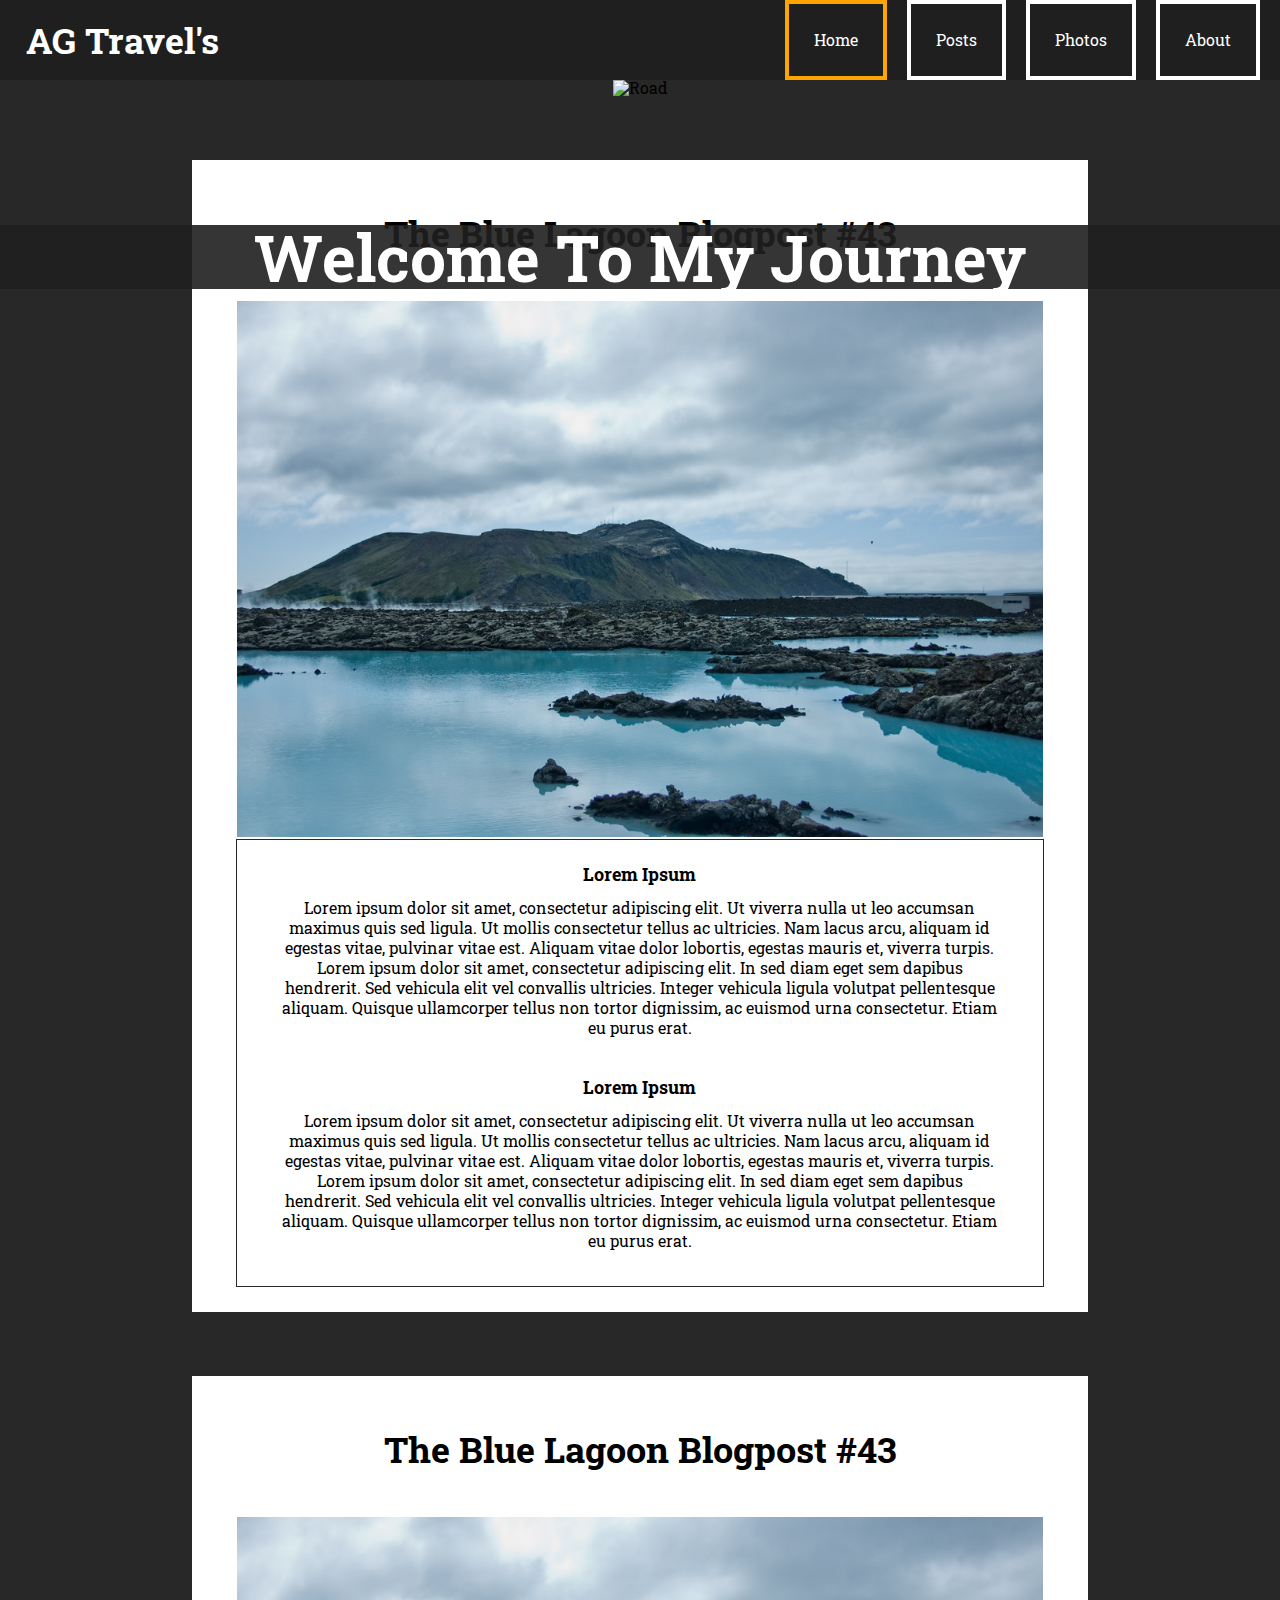
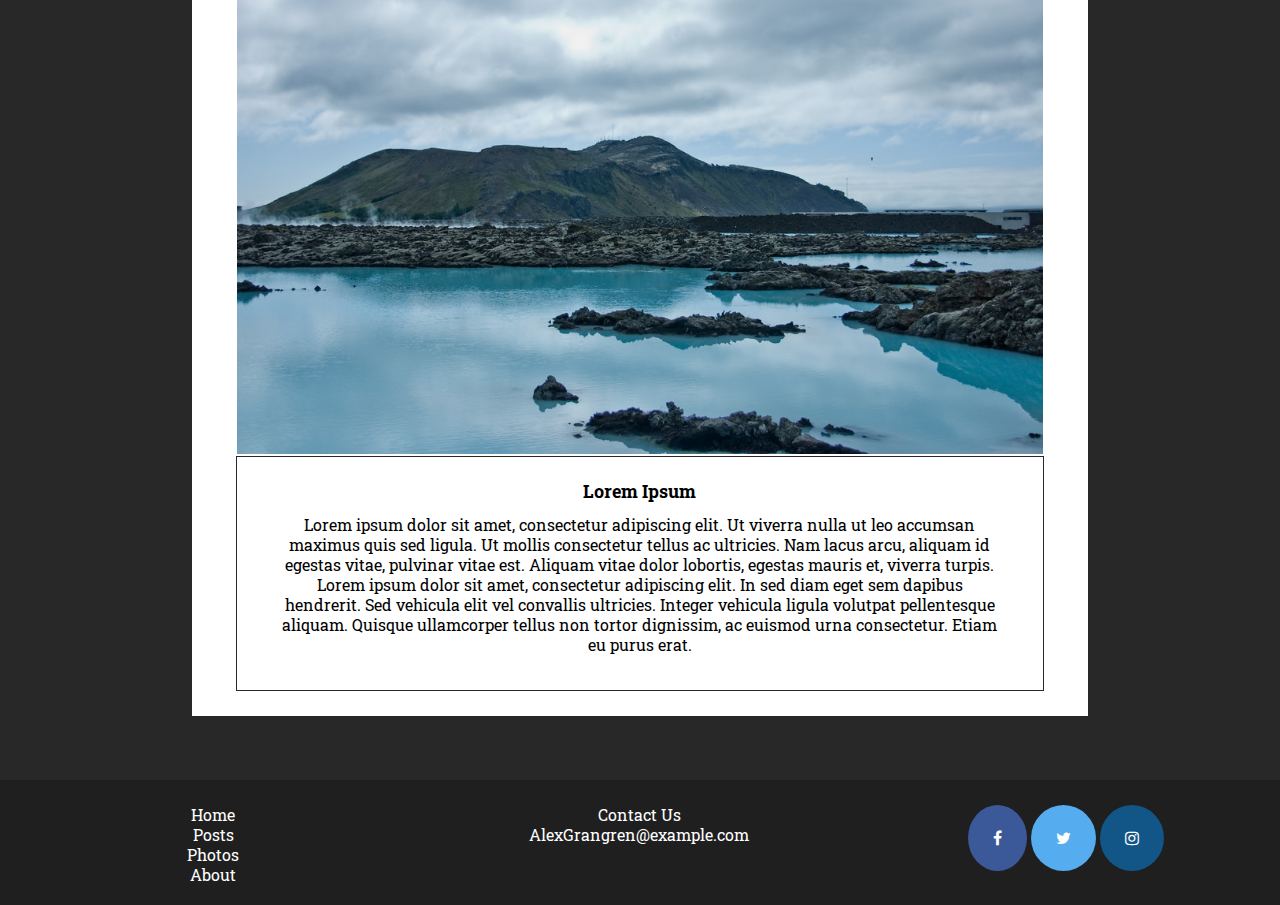
==== commit c0ae2e18: "Hotfixes" ====
--- a/index.html
+++ b/index.html
@@ -1,50 +1,53 @@
 <!DOCTYPE html>
 <html lang="en">
-<!----  Head  ---->
+<!--Head-->
     <head>
         <meta charset="utf-8">
         <meta name="viewport" content="width=device-width, initial-scale=1.0">
 
-<!----  Browser Icon  ---->
-        <link href="favicon.ico" rel="logo">
+<!--Browser Icon-->
+        <link href="favicon.ico" rel="icon">
 
-<!----  Stylesheets  ---->
+<!--Stylesheets-->
         <link rel="stylesheet" type="text/css" href="style/HTML5Reset.css">
         <link rel="stylesheet" type="text/css" href="style/style.css"> 
         <link rel="stylesheet" href="https://cdnjs.cloudflare.com/ajax/libs/font-awesome/4.7.0/css/font-awesome.min.css">
 
-<!----  Länkar iconerna till facebook och twitter  ---->
+<!--Länkar iconerna till facebook och twitter-->
         <link href="https://fonts.googleapis.com/css?family=Roboto+Slab" rel="stylesheet">
         
-<!----  Titlen av nuvarande sida, ändras till Photos, About beroende på vilken sida  ---->
+<!-- Titlen av nuvarande sida, ändras till Photos, About beroende på vilken sida -->
         <title>AG Travels | Welcome</title>
     </head>
     
-<!----  BODY  ---->
+<!--BODY-->
     <body> 
-<!----  HEADER  ---->
+<!--HEADER-->
         <header>
 
             <h1 id="logo"><a href="index.html">AG Travel's</a></h1>
-<!----  NAV  ---->
+<!--NAV-->
                 <nav>
-                    <li class="current"><a href=index.html>Home</a></li>
-                    <li id="AboutLi"><a  href=about.html>About</a></li>
+                    <a class="current" href=index.html>Home</a>
+                    <a id="AboutLi" href=about.html>About</a>
                     
-<!--  Dropdown Meny. Se rad 286-312  -->
+                    
+<!--Dropdown Meny. Se rad 286-312-->
                     <div class="dropdown">
-                      <li><a href=blogPosts.html>Posts</a></li>
+                        <a class="dropbtn" href="blogPosts.html">Posts</a>
                         <div class="dropdownLinks">
+                            <a href="blogPosts.html">Posts</a>
                             <a href="#">All Posts</a>
                             <a href="#">Recent Posts</a>
                             <a href="#">Categories</a>
                         </div>
                     </div>
 
-<!--  Dropdown Meny. Se rad 286-312  -->
+<!--Dropdown Meny. Se rad 286-312-->
                     <div class="dropdown">
-                      <li><a href=photos.html>Photos</a></li>
+                        <a class="dropbtn" href="photos.html">Photos</a>
                         <div class="dropdownLinks">
+                            <a href="photos.html">Photos</a>
                             <a href="#">All Posts</a>
                             <a href="#">Recent Posts</a>
                             <a href="#">Categories</a>
@@ -52,24 +55,24 @@
                     </div>
                 </nav>
             
-<!--  Responsiv meny för skärmar mindre än 850px.(Har ej länkar)  -->
+<!--Responsiv meny för skärmar mindre än 850px.(Har ej länkar)-->
             <div id="menu">Menu</div>
         </header>
 
-<!--  Välkomst Bild  -->
-        <div background="pexels-photo-103567.jpeg" >
+<!--Välkomst Bild-->
+        <div>
             <img src="pexels-photo-103567.jpeg" alt="Road" id="FrontImg">
             <h2>Welcome To My Journey</h2>
         </div>
 
 
 
-<!----  BlogpostFront är alla bloginlägg på första sidan och alla blogposts på egen sida  ---->
+<!--BlogpostFront är alla bloginlägg på första sidan och alla blogposts på egen sida-->
         <div class="blogPostFront">
             <h3 class="heading">The Blue Lagoon Blogpost #43</h3>
-            <img src="LakeIsland.jpg" class="PostImage">  
+            <img src="LakeIsland.jpg" class="PostImage" alt="Blue Lagoon">  
             
-<!--  TextBox är texten på ett bloginlägg  -->
+<!--TextBox är texten på ett bloginlägg-->
             <div class="textBox">
                 <h3 class="S_textHeading">Lorem Ipsum</h3>
                 <p class="ContentText">
@@ -83,12 +86,12 @@
              </div>
         </div>
 
-<!--  BlogpostFront är alla bloginlägg på första sidan och alla blogposts på egen sida  -->
+<!--BlogpostFront är alla bloginlägg på första sidan och alla blogposts på egen sida-->
         <div class="blogPostFront">
             <h3 class="heading">The Blue Lagoon Blogpost #43</h3>
-            <img src="LakeIsland.jpg" class="PostImage">  
+            <img src="LakeIsland.jpg" class="PostImage" alt="Blue Lagoon">  
             
-<!--  TextBox är texten på ett bloginlägg  -->
+<!--TextBox är texten på ett bloginlägg-->
             <div class="textBox">
                 <h3 class="S_textHeading">Lorem Ipsum</h3>
                 <p class="ContentText">
@@ -97,16 +100,16 @@
             </div>
         </div>
 
-<!----  FOOTER  ---->
+<!--FOOTER-->
         <footer>
             <div class="column"> 
                 <a href="index.html">Home</a><br><a href="#">Posts</a><br><a href="#">Photos</a><br><a href="#">About</a>    
             </div>
                 <p class="column">Contact Us<br>AlexGrangren@example.com</p>
             <div class="column">
-                <i href="#" class="fa fa-facebook"></i>
-                <i href="#" class="fa fa-twitter"></i>
-                <i href="#" class="fa fa-instagram"></i>
+                <i class="fa fa-facebook"></i>
+                <i class="fa fa-twitter"></i>
+                <i class="fa fa-instagram"></i>
             </div>
         </footer> 
 
--- a/style/style.css
+++ b/style/style.css
@@ -72,27 +72,16 @@
 /******************Navbar******************/
 /******************************************/
 
-nav{
-    list-style-type: none;
+nav {
     overflow: hidden;
     float: right;
-    overflow: hidden;
-}
-
-
-
-
-
-
-nav li{
+}
+
+nav a {
+    float: left;
     position: relative;
-    display: inline-block;
     margin-right: 20px;
-}
-
-nav li a{
-    color: white;
-    display: block;
+    color: white;
     text-decoration: none;
     padding-top: 28px;
     padding-bottom: 28px;
@@ -101,11 +90,11 @@
     border: 4px solid;
 }
 
-nav .current a{
+nav .current{
     border-color: orange;
 }
 
-nav li a:hover{
+nav a:hover{
    border-color: orange;
 }
 
@@ -141,6 +130,47 @@
 
 /*Jag får ner texten genom att ge den en absolute position och sedan ger den top 12% som trycker ner den med 12% från headern. Text-align för att centrera texten.*/
 
+/******************************************/
+/**************Dropdown Meny***************/
+/******************************************/
+
+.dropdown {
+    float: left;
+    overflow: hidden;
+}
+
+.dropdown .dropbtn {
+    font-size: 16px;    
+    color: white;
+    background-color: inherit;
+}
+
+.dropdownLinks {
+    width: 115px;
+    display: none;
+    position: absolute;
+    background-color: #f9f9f9;
+    z-index: 1; 
+}
+
+.dropdownLinks a {
+    float: none;
+    color: black;
+    text-decoration: none;
+    display: block;
+    text-align: left;
+    position: relative;
+    margin: 0;
+}
+
+.dropdownLinks a:hover {
+    background-color: orange;
+}
+
+.dropdown:hover .dropdownLinks {
+    display: block;
+}
+
 
 /******************************************/
 /***************Första Sidan***************/
@@ -284,37 +314,7 @@
     color: white;
 }
 
-/******************************************/
-/**************Dropdown Meny***************/
-/******************************************/
-
-.dropdown {
-    float: right;
-    overflow: hidden;
-}
-
-.dropdownLinks {
-    display: none;
-    position: absolute;
-    background-color: #f9f9f9;
-    z-index: 1000; 
-}
-
-.dropdownLinks a {
-    color: black;
-    padding: 16px 20px;
-    text-decoration: none;
-    display: block;
-    text-align: center;
-}
-
-.dropdownLinks a:hover {
-    background-color: orange;
-}
-
-.dropdown:hover .dropdownLinks {
-    display: block;
-}
+
 
 
 
